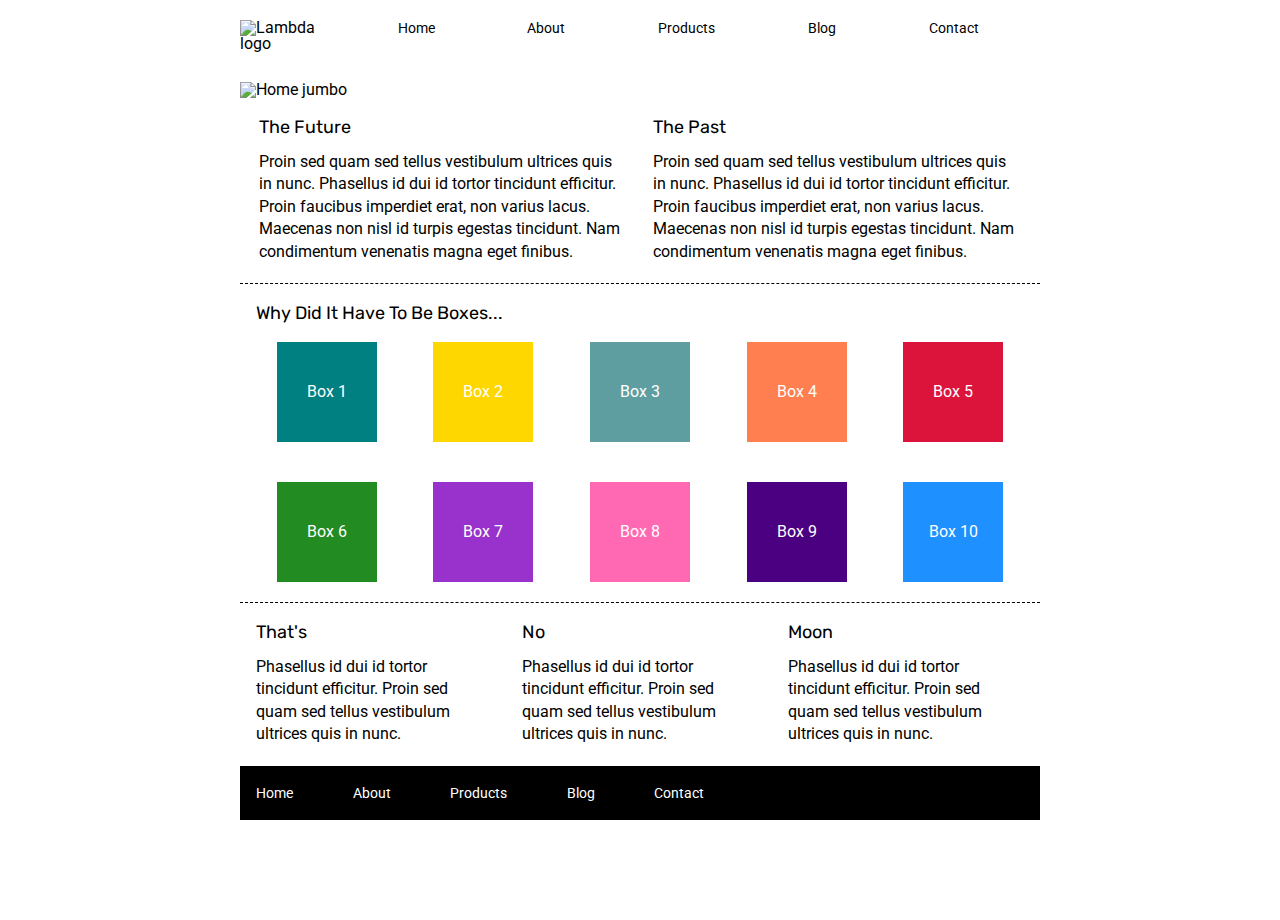
==== index.html @ 5864c2a8 "Home Page formatted correctly" ====
<!doctype html>

<html lang="en">
<head>
  <meta charset="utf-8">

  <title>Sprint Challenge - Home</title>

  <link href="https://fonts.googleapis.com/css?family=Roboto|Rubik" rel="stylesheet">
  <link rel="stylesheet" href="css/index.css">

</head>

<body>
    <div class="container">
        <header class="home-header">
            <img class="lambda-logo" src="img/lambda-black.png" alt="Lambda logo">
            <nav class="home-nav">
                <a href="index.html">Home</a>
                <a href="about.html">About</a>
                <a href="#">Products</a>
                <a href="#">Blog</a>
                <a href="#">Contact</a>
            </nav>
        </header>
        <img class="home-jumbo" src="img/jumbo.jpg" alt="Home jumbo">
        <section class="home-top-content">
            <div class="text-container">
                <h2>The Future</h2>
                <p>Proin sed quam sed tellus vestibulum ultrices quis in nunc. Phasellus id dui id tortor tincidunt efficitur. Proin faucibus imperdiet erat, non varius lacus. Maecenas non nisl id turpis egestas tincidunt. Nam condimentum venenatis magna eget finibus.</p>
            </div>
            <div class="text-container">
                <h2>The Past</h2>
                <p>Proin sed quam sed tellus vestibulum ultrices quis in nunc. Phasellus id dui id tortor tincidunt efficitur. Proin faucibus imperdiet erat, non varius lacus. Maecenas non nisl id turpis egestas tincidunt. Nam condimentum venenatis magna eget finibus.</p>
            </div>
        </section>
        
        <section class="home-middle-content">
        
            <h2>Why Did It Have To Be Boxes...</h2>
            
            <div class="boxes">
                <div class="box" id="Box-1">Box 1</div>
                <div class="box" id="Box-2">Box 2</div>
                <div class="box" id="Box-3">Box 3</div>
                <div class="box" id="Box-4">Box 4</div>
                <div class="box" id="Box-5">Box 5</div>
                <div class="box" id="Box-6">Box 6</div>
                <div class="box" id="Box-7">Box 7</div>
                <div class="box" id="Box-8">Box 8</div>
                <div class="box" id="Box-9">Box 9</div>
                <div class="box" id="Box-10">Box 10</div>
            </div>
        
        </section>

        <section class="home-bottom-content">

            <div class="text-container">
                <h2>That's</h2>
                <p>Phasellus id dui id tortor tincidunt efficitur. Proin sed quam sed tellus vestibulum ultrices quis in nunc.</p>
            </div>
            <div class="text-container">
                <h2>No</h2>
                <p>Phasellus id dui id tortor tincidunt efficitur. Proin sed quam sed tellus vestibulum ultrices quis in nunc.</p>
            </div>
            <div class="text-container">
                <h2>Moon</h2>
                <p>Phasellus id dui id tortor tincidunt efficitur. Proin sed quam sed tellus vestibulum ultrices quis in nunc.</p>
            </div>

        </section>
        
        <footer>
            <nav>
                <a href="#">Home</a>
                <a href="#">About</a>
                <a href="#">Products</a>
                <a href="#">Blog</a>
                <a href="#">Contact</a>
            </nav>
        </footer>
    </div><!-- container -->        
</body>
</html>
---- css/index.css ----
/* http://meyerweb.com/eric/tools/css/reset/ 
   v2.0 | 20110126
   License: none (public domain)
*/

html, body, div, span, applet, object, iframe,
h1, h2, h3, h4, h5, h6, p, blockquote, pre,
a, abbr, acronym, address, big, cite, code,
del, dfn, em, img, ins, kbd, q, s, samp,
small, strike, strong, sub, sup, tt, var,
b, u, i, center,
dl, dt, dd, ol, ul, li,
fieldset, form, label, legend,
table, caption, tbody, tfoot, thead, tr, th, td,
article, aside, canvas, details, embed, 
figure, figcaption, footer, header, hgroup, 
menu, nav, output, ruby, section, summary,
time, mark, audio, video {
	margin: 0;
	padding: 0;
	border: 0;
	font-size: 100%;
	font: inherit;
	vertical-align: baseline;
}
/* HTML5 display-role reset for older browsers */
article, aside, details, figcaption, figure, 
footer, header, hgroup, menu, nav, section {
	display: block;
}
body {
	line-height: 1;
}
ol, ul {
	list-style: none;
}
blockquote, q {
	quotes: none;
}
blockquote:before, blockquote:after,
q:before, q:after {
	content: '';
	content: none;
}
table {
	border-collapse: collapse;
	border-spacing: 0;
}

* {
    box-sizing: border-box;
}

html, body {
    height: 100%;
    font-family: 'Roboto', sans-serif;
}

h1, h2, h3, h4, h5 {
    font-size: 18px;
    margin-bottom: 15px;
    font-family: 'Rubik', sans-serif;
}

p {
    line-height: 1.4;
}

header nav a {
    font-size: 14px;
    text-decoration: none;
    color: black;
  }
  
header nav a:hover {
    text-decoration: underline;
  }

.container {
    width: 800px;
    margin: 0 auto;
}

.home-header {
    display: flex;
    width: 100%;
    justify-content: space-between;
    align-items: baseline;
    margin: 20px 0 30px;
}

.home-nav {
    display: flex;
    width: 100%;
    padding: 0 15px;
    justify-content: space-around;
    align-items: baseline;
}

.home-jumbo {
    margin: 0 0 20px;
}

.home-top-content {
    display: flex;
    flex-wrap: wrap;
    justify-content: space-evenly;
    margin-bottom: 20px;
    border-bottom: 1px dashed black;
}

.home-top-content .text-container {
    width: 48%;
    padding: 0 1%;
    padding-bottom: 20px;  
}

.home-middle-content {
    margin-bottom: 20px;
    border-bottom: 1px dashed black;
}

.home-middle-content h2 {
    padding: 0 2%;
    margin-bottom: 0;
}

.home-middle-content .boxes {
    display: flex;
    flex-wrap: wrap;
    justify-content: space-evenly;
}

.home-middle-content .boxes .box {
    width: 12.5%;
    height: 100px;
    background: black;
    margin: 20px 2.5%;
    color: white;
    display: flex;
    align-items: center;
    justify-content: center;
}

#Box-1 {
    background: teal;
}

#Box-2 {
    background: gold;
}

#Box-3 {
    background: cadetblue;
}

#Box-4 {
    background: coral;
}

#Box-5 {
    background: crimson;
}

#Box-6 {
    background: forestgreen;
}

#Box-7 {
    background: darkorchid;
}

#Box-8 {
    background: hotpink;
}

#Box-9 {
    background: indigo;
}

#Box-10 {
    background: dodgerblue;
}

.home-bottom-content {
    display: flex;
    margin: 0 2% 20px;
    justify-content: space-around;
}

.home-bottom-content .text-container {
    padding-right: 4%;
}

.home-bottom-content .text-container:last-child {
    padding-right: 0;
}

footer {
    width: 100%;
    background: black;
}

footer nav {
    width: 60%;
    display: flex;
    justify-content: space-between;
    align-items: center;
    padding: 20px 2%;
    font-size: 14px;
}

footer nav a {
    color: white;
    text-decoration: none;
}
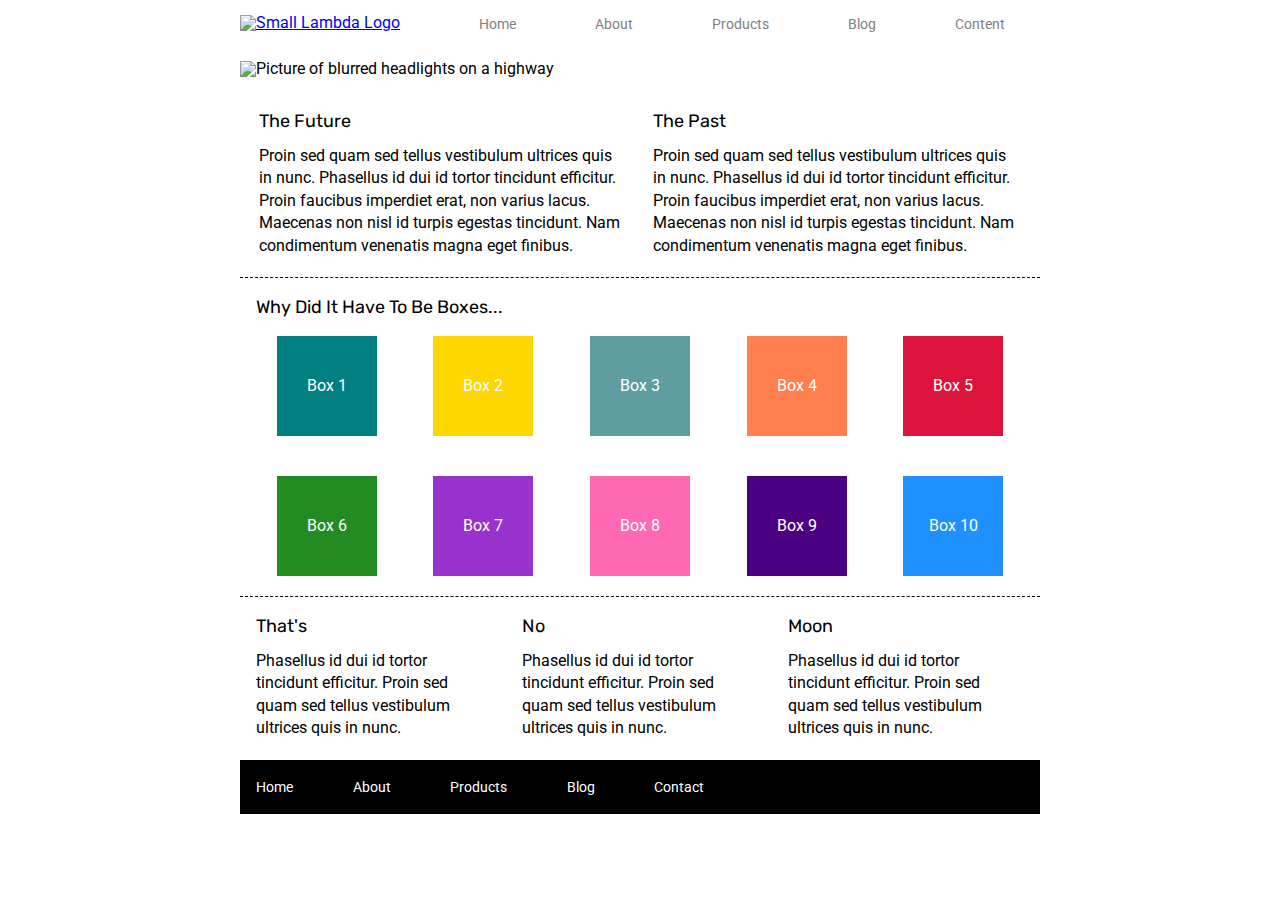
==== commit 03dc1dac: "Done with Sprint" ====
--- a/index.html
+++ b/index.html
@@ -1,85 +1,97 @@
 <!doctype html>
 
 <html lang="en">
+
 <head>
-  <meta charset="utf-8">
+    <meta charset="utf-8">
 
-  <title>Sprint Challenge - Home</title>
+    <title>Sprint Challenge - Home</title>
 
-  <link href="https://fonts.googleapis.com/css?family=Roboto|Rubik" rel="stylesheet">
-  <link rel="stylesheet" href="css/index.css">
+    <link href="https://fonts.googleapis.com/css?family=Roboto|Rubik" rel="stylesheet">
+    <link rel="stylesheet" href="css/index.css">
 
 </head>
 
 <body>
     <div class="container">
-        <header class="home-header">
-            <img class="lambda-logo" src="img/lambda-black.png" alt="Lambda logo">
-            <nav class="home-nav">
+        <section class="nav-section">
+            <nav>
+                <a class="nav-link-logo" href="index.html"><img src="img/lambda-black.png"
+                        alt="Small Lambda Logo" /></a>
+                <a class="nav-link" href="index.html">Home</a>
+                <a class="nav-link" href="about.html">About</a>
+                <a class="nav-link" href="#">Products</a>
+                <a class="nav-link" href="#">Blog</a>
+                <a class="nav-link" href="#">Content</a>
+
+            </nav>
+            <img class="nav-image" src="img/jumbo.jpg" alt="Picture of blurred headlights on a highway" />
+        </section>
+
+        <section class="top-content">
+            <div class="text-container">
+                <h2>The Future</h2>
+                <p>Proin sed quam sed tellus vestibulum ultrices quis in nunc. Phasellus id dui id tortor tincidunt
+                    efficitur. Proin faucibus imperdiet erat, non varius lacus. Maecenas non nisl id turpis egestas
+                    tincidunt. Nam condimentum venenatis magna eget finibus.</p>
+            </div>
+            <div class="text-container">
+                <h2>The Past</h2>
+                <p>Proin sed quam sed tellus vestibulum ultrices quis in nunc. Phasellus id dui id tortor tincidunt
+                    efficitur. Proin faucibus imperdiet erat, non varius lacus. Maecenas non nisl id turpis egestas
+                    tincidunt. Nam condimentum venenatis magna eget finibus.</p>
+            </div>
+        </section>
+
+        <section class="middle-content">
+
+            <h2>Why Did It Have To Be Boxes...</h2>
+
+            <div class="boxes">
+                <div class="box" id="box-1">Box 1</div>
+                <div class="box" id="box-2">Box 2</div>
+                <div class="box" id="box-3">Box 3</div>
+                <div class="box" id="box-4">Box 4</div>
+                <div class="box" id="box-5">Box 5</div>
+                <div class="box" id="box-6">Box 6</div>
+                <div class="box" id="box-7">Box 7</div>
+                <div class="box" id="box-8">Box 8</div>
+                <div class="box" id="box-9">Box 9</div>
+                <div class="box" id="box-10">Box 10</div>
+            </div>
+
+        </section>
+
+        <section class="bottom-content">
+
+            <div class="text-container">
+                <h2>That's</h2>
+                <p>Phasellus id dui id tortor tincidunt efficitur. Proin sed quam sed tellus vestibulum ultrices quis in
+                    nunc.</p>
+            </div>
+            <div class="text-container">
+                <h2>No</h2>
+                <p>Phasellus id dui id tortor tincidunt efficitur. Proin sed quam sed tellus vestibulum ultrices quis in
+                    nunc.</p>
+            </div>
+            <div class="text-container">
+                <h2>Moon</h2>
+                <p>Phasellus id dui id tortor tincidunt efficitur. Proin sed quam sed tellus vestibulum ultrices quis in
+                    nunc.</p>
+            </div>
+
+        </section>
+
+        <footer>
+            <nav>
                 <a href="index.html">Home</a>
                 <a href="about.html">About</a>
                 <a href="#">Products</a>
                 <a href="#">Blog</a>
                 <a href="#">Contact</a>
             </nav>
-        </header>
-        <img class="home-jumbo" src="img/jumbo.jpg" alt="Home jumbo">
-        <section class="home-top-content">
-            <div class="text-container">
-                <h2>The Future</h2>
-                <p>Proin sed quam sed tellus vestibulum ultrices quis in nunc. Phasellus id dui id tortor tincidunt efficitur. Proin faucibus imperdiet erat, non varius lacus. Maecenas non nisl id turpis egestas tincidunt. Nam condimentum venenatis magna eget finibus.</p>
-            </div>
-            <div class="text-container">
-                <h2>The Past</h2>
-                <p>Proin sed quam sed tellus vestibulum ultrices quis in nunc. Phasellus id dui id tortor tincidunt efficitur. Proin faucibus imperdiet erat, non varius lacus. Maecenas non nisl id turpis egestas tincidunt. Nam condimentum venenatis magna eget finibus.</p>
-            </div>
-        </section>
-        
-        <section class="home-middle-content">
-        
-            <h2>Why Did It Have To Be Boxes...</h2>
-            
-            <div class="boxes">
-                <div class="box" id="Box-1">Box 1</div>
-                <div class="box" id="Box-2">Box 2</div>
-                <div class="box" id="Box-3">Box 3</div>
-                <div class="box" id="Box-4">Box 4</div>
-                <div class="box" id="Box-5">Box 5</div>
-                <div class="box" id="Box-6">Box 6</div>
-                <div class="box" id="Box-7">Box 7</div>
-                <div class="box" id="Box-8">Box 8</div>
-                <div class="box" id="Box-9">Box 9</div>
-                <div class="box" id="Box-10">Box 10</div>
-            </div>
-        
-        </section>
+        </footer>
+    </div><!-- container -->
+</body>
 
-        <section class="home-bottom-content">
-
-            <div class="text-container">
-                <h2>That's</h2>
-                <p>Phasellus id dui id tortor tincidunt efficitur. Proin sed quam sed tellus vestibulum ultrices quis in nunc.</p>
-            </div>
-            <div class="text-container">
-                <h2>No</h2>
-                <p>Phasellus id dui id tortor tincidunt efficitur. Proin sed quam sed tellus vestibulum ultrices quis in nunc.</p>
-            </div>
-            <div class="text-container">
-                <h2>Moon</h2>
-                <p>Phasellus id dui id tortor tincidunt efficitur. Proin sed quam sed tellus vestibulum ultrices quis in nunc.</p>
-            </div>
-
-        </section>
-        
-        <footer>
-            <nav>
-                <a href="#">Home</a>
-                <a href="#">About</a>
-                <a href="#">Products</a>
-                <a href="#">Blog</a>
-                <a href="#">Contact</a>
-            </nav>
-        </footer>
-    </div><!-- container -->        
-</body>
 </html>--- a/css/index.css
+++ b/css/index.css
@@ -66,42 +66,40 @@
     line-height: 1.4;
 }
 
-header nav a {
-    font-size: 14px;
-    text-decoration: none;
-    color: black;
-  }
-  
-header nav a:hover {
-    text-decoration: underline;
-  }
-
 .container {
     width: 800px;
     margin: 0 auto;
 }
 
-.home-header {
-    display: flex;
-    width: 100%;
+.nav-section {
+    padding-top: 15px;
+}
+
+.nav-section nav {
+    display: flex;
     justify-content: space-between;
-    align-items: baseline;
-    margin: 20px 0 30px;
-}
-
-.home-nav {
-    display: flex;
-    width: 100%;
-    padding: 0 15px;
-    justify-content: space-around;
-    align-items: baseline;
-}
-
-.home-jumbo {
-    margin: 0 0 20px;
-}
-
-.home-top-content {
+    align-items: flex-end;
+    padding-right: 35px;
+    padding-bottom: 30px
+}
+
+.nav-link{
+    text-decoration: none;
+    color: gray; 
+    font-size: 14px;   
+}
+
+.nav-link:hover{
+    text-decoration: underline;
+    font-size: 16px;
+    transition-duration: 200ms;
+}
+
+.nav-section {
+    padding-bottom: 35px;
+}
+
+.top-content {
     display: flex;
     flex-wrap: wrap;
     justify-content: space-evenly;
@@ -109,29 +107,42 @@
     border-bottom: 1px dashed black;
 }
 
-.home-top-content .text-container {
+.top-content .text-container {
     width: 48%;
     padding: 0 1%;
     padding-bottom: 20px;  
 }
 
-.home-middle-content {
+.top-content .text-container-about {
+    width: 97%;
+    padding: 0 1%;
+    padding-bottom: 20px;  
+}
+
+.middle-content {
     margin-bottom: 20px;
     border-bottom: 1px dashed black;
 }
 
-.home-middle-content h2 {
+.about-middle-content {
+    margin-bottom: 20px;
+    display: flex;
+    flex-direction: column;
+    justify-content: center;
+}
+
+.middle-content h2 {
     padding: 0 2%;
     margin-bottom: 0;
 }
 
-.home-middle-content .boxes {
+.middle-content .boxes {
     display: flex;
     flex-wrap: wrap;
     justify-content: space-evenly;
 }
 
-.home-middle-content .boxes .box {
+.middle-content .boxes .box {
     width: 12.5%;
     height: 100px;
     background: black;
@@ -142,57 +153,55 @@
     justify-content: center;
 }
 
-#Box-1 {
-    background: teal;
-}
-
-#Box-2 {
-    background: gold;
-}
-
-#Box-3 {
-    background: cadetblue;
-}
-
-#Box-4 {
-    background: coral;
-}
-
-#Box-5 {
-    background: crimson;
-}
-
-#Box-6 {
-    background: forestgreen;
-}
-
-#Box-7 {
-    background: darkorchid;
-}
-
-#Box-8 {
-    background: hotpink;
-}
-
-#Box-9 {
-    background: indigo;
-}
-
-#Box-10 {
-    background: dodgerblue;
-}
-
-.home-bottom-content {
+#box-1 {
+    background-color: teal;
+}
+#box-2 {
+    background-color: gold;
+}
+#box-3 {
+    background-color: cadetblue;
+}
+#box-4 {
+    background-color: coral;
+}
+#box-5 {
+    background-color: crimson;
+}
+#box-6 {
+    background-color: forestgreen;
+}
+#box-7 {
+    background-color: darkorchid;
+}
+#box-8 {
+    background-color: hotpink;
+}
+#box-9 {
+    background-color: indigo;
+}
+#box-10 {
+    background-color: dodgerblue;
+}
+
+.about-middle-content .text-box-row-about {
+    width:97%;
+    display: flex;
+    justify-content: space-between;
+
+}
+
+.bottom-content {
     display: flex;
     margin: 0 2% 20px;
     justify-content: space-around;
 }
 
-.home-bottom-content .text-container {
+.bottom-content .text-container {
     padding-right: 4%;
 }
 
-.home-bottom-content .text-container:last-child {
+.bottom-content .text-container:last-child {
     padding-right: 0;
 }
 
@@ -213,4 +222,5 @@
 footer nav a {
     color: white;
     text-decoration: none;
-}+}
+
